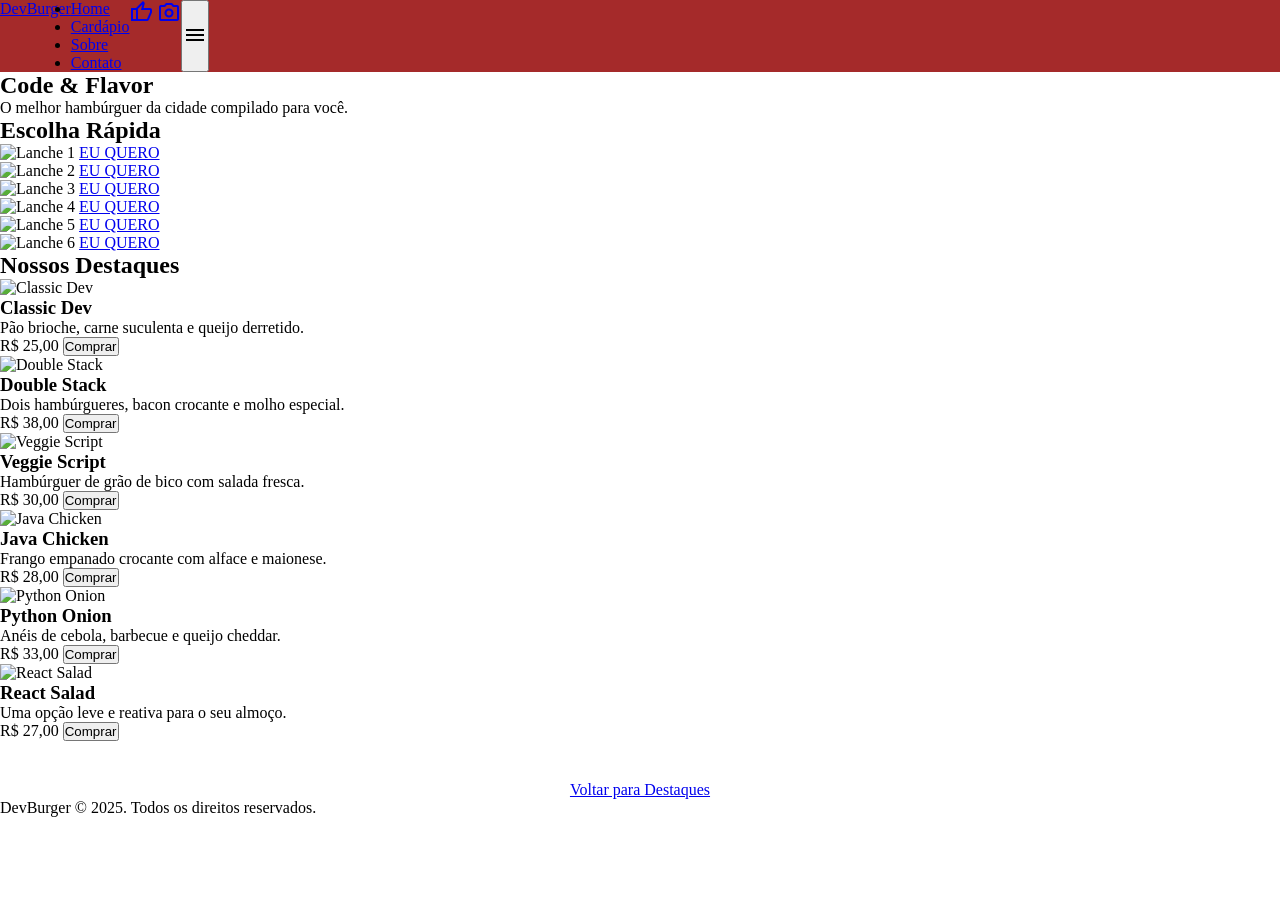
==== index.html @ b838c951 "Co-authored-by: Lorena Gonçalves <lorenagoncalves02@users.noreply.github.com> Co-authored-by: Luiza-" ====
<!DOCTYPE html>
<html lang="pt-br">
  <head>
    <meta charset="UTF-8" />
    <meta name="viewport" content="width=device-width, initial-scale=1.0" />
    <title>DevBurger - Flex & Grid 2025</title>

    <link rel="preconnect" href="https://fonts.googleapis.com" />
    <link rel="preconnect" href="https://fonts.gstatic.com" crossorigin />
    <link
      href="https://fonts.googleapis.com/css2?family=Roboto:wght@400;700&family=Oswald:wght@500&display=swap"
      rel="stylesheet"
    />
    <link
      rel="stylesheet"
      href="https://fonts.googleapis.com/css2?family=Material+Symbols+Outlined:opsz,wght,FILL,GRAD@24,400,0,0"
    />

<!-- Incluir os links para CSS (pode ter mais arquivos ou arquivos com nomes diferentes) -->
    <link rel="stylesheet" href="./src/styles/reset.css" />
    <link rel="stylesheet" href="./src/styles/variables.css" />
    <link rel="stylesheet" href="./src/styles/main.css" />
    <link rel="stylesheet" href="./src/styles/media.css" />
  </head>
  <body>

  <!-- Header e Navbar -->
    <header class="header">
      <div class="header__container">
        <a href="#" class="header__logo">DevBurger</a>

        <nav class="header__nav">
          <ul class="header__menu">
            <li class="header__item">
              <a href="#" class="header__link">Home</a>
            </li>
            <li class="header__item">
              <a href="#menu" class="header__link">Cardápio</a>
            </li>
            <li class="header__item">
              <a href="#" class="header__link">Sobre</a>
            </li>
            <li class="header__item">
              <a href="#" class="header__link">Contato</a>
            </li>
          </ul>
        </nav>

        <div class="header__social">
          <a href="#" class="header__icon"
            ><span class="material-symbols-outlined">thumb_up</span></a
          >
          <a href="#" class="header__icon"
            ><span class="material-symbols-outlined">photo_camera</span></a
          >
        </div>

        <button class="header__toggle">
          <span class="material-symbols-outlined">menu</span>
        </button>
      </div>
    </header>
    
<!-- Banner -->
    <section class="banner">
      <div class="banner__content">
        <h1 class="banner__title">
          Code & <span class="banner__title--highlight">Flavor</span>
        </h1>
        <p class="banner__subtitle">
          O melhor hambúrguer da cidade compilado para você.
        </p>
      </div>
    </section>

<!-- Escolha Rápida  -->
    <section class="categories">
      <div class="categories__container">
        <h2 class="categories__title">Escolha Rápida</h2>

        <div class="categories__list">
          <div class="category-item">
            <img
              src="https://images.pexels.com/photos/1639557/pexels-photo-1639557.jpeg?auto=compress&cs=tinysrgb&w=200"
              alt="Lanche 1"
              class="category-item__img"
            />
            <a href="#lanche-1" class="button button--small">EU QUERO</a>
          </div>

          <div class="category-item">
            <img
              src="https://images.pexels.com/photos/2983101/pexels-photo-2983101.jpeg?auto=compress&cs=tinysrgb&w=200"
              alt="Lanche 2"
              class="category-item__img"
            />
            <a href="#lanche-2" class="button button--small">EU QUERO</a>
          </div>

          <div class="category-item">
            <img
              src="https://images.pexels.com/photos/3219483/pexels-photo-3219483.jpeg?auto=compress&cs=tinysrgb&w=200"
              alt="Lanche 3"
              class="category-item__img"
            />
            <a href="#lanche-3" class="button button--small">EU QUERO</a>
          </div>

          <div class="category-item">
            <img
              src="https://images.pexels.com/photos/12034622/pexels-photo-12034622.jpeg"
              alt="Lanche 4"
              class="category-item__img"
            />
            <a href="#lanche-4" class="button button--small">EU QUERO</a>
          </div>

          <div class="category-item">
            <img
              src="https://images.pexels.com/photos/70497/pexels-photo-70497.jpeg?auto=compress&cs=tinysrgb&w=200"
              alt="Lanche 5"
              class="category-item__img"
            />
            <a href="#lanche-5" class="button button--small">EU QUERO</a>
          </div>

          <div class="category-item">
            <img
              src="https://images.pexels.com/photos/1199957/pexels-photo-1199957.jpeg?auto=compress&cs=tinysrgb&w=200"
              alt="Lanche 6"
              class="category-item__img"
            />
            <a href="#lanche-6" class="button button--small">EU QUERO</a>
          </div>
        </div>
      </div>
    </section>

<!-- Produtos do Menu -->
    <section class="products" id="menu">
      <div class="products__container">
        <h2 class="products__title">Nossos Destaques</h2>

        <div class="products__grid">
          <article class="card" id="lanche-1">
            <div class="card__image-wrapper">
              <img
                src="https://images.pexels.com/photos/1639557/pexels-photo-1639557.jpeg?auto=compress&cs=tinysrgb&w=600"
                alt="Classic Dev"
                class="card__image"
              />
            </div>
            <div class="card__body">
              <h3 class="card__title">Classic Dev</h3>
              <p class="card__description">
                Pão brioche, carne suculenta e queijo derretido.
              </p>
              <div class="card__footer">
                <span class="card__price">R$ 25,00</span>
                <button class="button button--small">Comprar</button>
              </div>
            </div>
          </article>

          <article class="card" id="lanche-2">
            <div class="card__image-wrapper">
              <img
                src="https://images.pexels.com/photos/2983101/pexels-photo-2983101.jpeg?auto=compress&cs=tinysrgb&w=600"
                alt="Double Stack"
                class="card__image"
              />
            </div>
            <div class="card__body">
              <h3 class="card__title">Double Stack</h3>
              <p class="card__description">
                Dois hambúrgueres, bacon crocante e molho especial.
              </p>
              <div class="card__footer">
                <span class="card__price">R$ 38,00</span>
                <button class="button button--small">Comprar</button>
              </div>
            </div>
          </article>

          <article class="card" id="lanche-3">
            <div class="card__image-wrapper">
              <img
                src="https://images.pexels.com/photos/3219483/pexels-photo-3219483.jpeg?auto=compress&cs=tinysrgb&w=600"
                alt="Veggie Script"
                class="card__image"
              />
            </div>
            <div class="card__body">
              <h3 class="card__title">Veggie Script</h3>
              <p class="card__description">
                Hambúrguer de grão de bico com salada fresca.
              </p>
              <div class="card__footer">
                <span class="card__price">R$ 30,00</span>
                <button class="button button--small">Comprar</button>
              </div>
            </div>
          </article>

          <article class="card" id="lanche-4">
            <div class="card__image-wrapper">
              <img
                src="https://images.pexels.com/photos/12034622/pexels-photo-12034622.jpeg"
                alt="Java Chicken"
                class="card__image"
              />
            </div>
            <div class="card__body">
              <h3 class="card__title">Java Chicken</h3>
              <p class="card__description">
                Frango empanado crocante com alface e maionese.
              </p>
              <div class="card__footer">
                <span class="card__price">R$ 28,00</span>
                <button class="button button--small">Comprar</button>
              </div>
            </div>
          </article>

          <article class="card" id="lanche-5">
            <div class="card__image-wrapper">
              <img
                src="https://images.pexels.com/photos/70497/pexels-photo-70497.jpeg?auto=compress&cs=tinysrgb&w=600"
                alt="Python Onion"
                class="card__image"
              />
            </div>
            <div class="card__body">
              <h3 class="card__title">Python Onion</h3>
              <p class="card__description">
                Anéis de cebola, barbecue e queijo cheddar.
              </p>
              <div class="card__footer">
                <span class="card__price">R$ 33,00</span>
                <button class="button button--small">Comprar</button>
              </div>
            </div>
          </article>

          <article class="card" id="lanche-6">
            <div class="card__image-wrapper">
              <img
                src="https://images.pexels.com/photos/1199957/pexels-photo-1199957.jpeg?auto=compress&cs=tinysrgb&w=600"
                alt="React Salad"
                class="card__image"
              />
            </div>
            <div class="card__body">
              <h3 class="card__title">React Salad</h3>
              <p class="card__description">
                Uma opção leve e reativa para o seu almoço.
              </p>
              <div class="card__footer">
                <span class="card__price">R$ 27,00</span>
                <button class="button button--small">Comprar</button>
              </div>
            </div>
          </article>
        </div>

        <div style="text-align: center; margin-top: 40px">
          <a href="#menu" class="button button--primary"
            >Voltar para Destaques</a
          >
        </div>
      </div>
    </section>

<!-- Rodapé -->
    <footer class="footer">
      <p class="footer__text">
        DevBurger © 2025. Todos os direitos reservados.
      </p>
    </footer>
  </body>
</html>
---- src/styles/main.css ----
.header__container{
    /* coloquei a cor no background*/
    background-color: brown;
    display: flex;

}
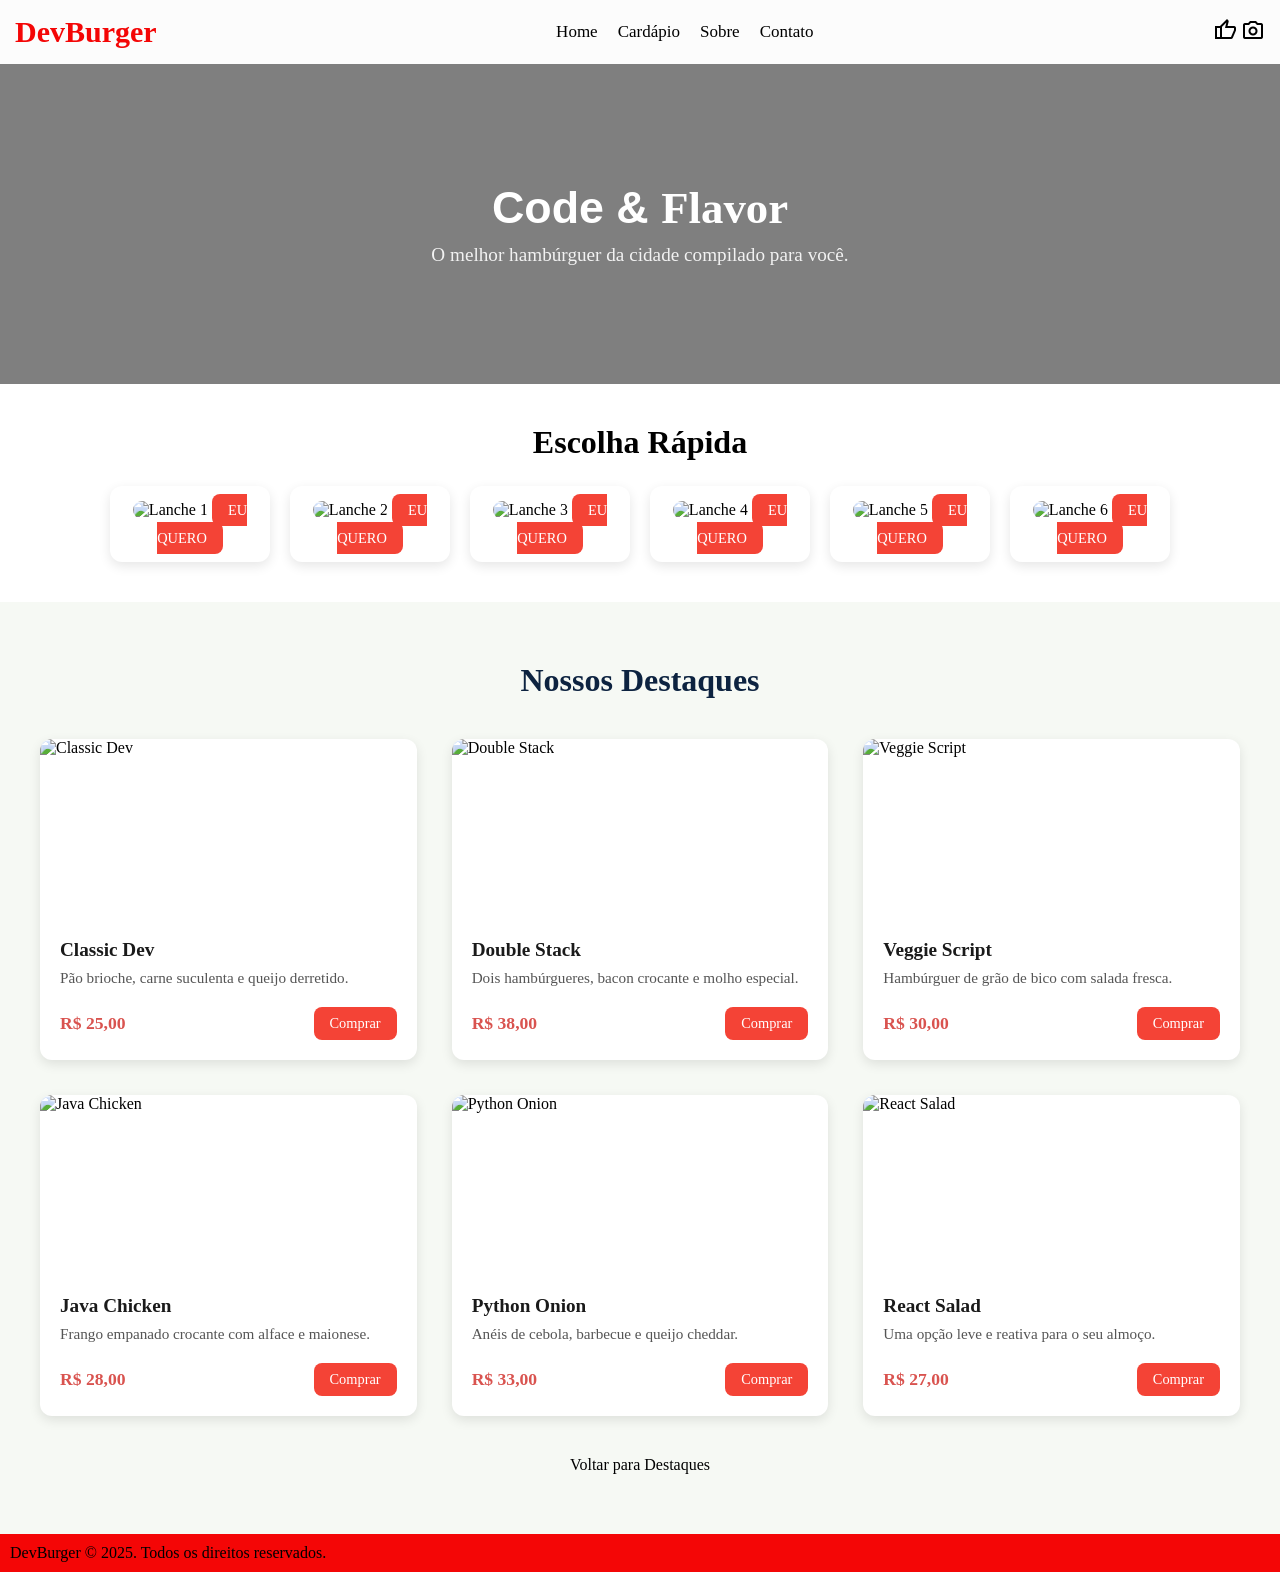
==== commit 27e1c687: "ACABEI POR AGORA Co-authored-by: Luiza-Rangel <Luiza-Rangel@users.noreply.github.com> Co-authored-by" ====
--- a/index.html
+++ b/index.html
@@ -24,7 +24,7 @@
   </head>
   <body>
 
-  <!-- Header e Navbar -->
+  <!-- Header e Navbar: Jolia-->
     <header class="header">
       <div class="header__container">
         <a href="#" class="header__logo">DevBurger</a>
--- a/src/styles/main.css
+++ b/src/styles/main.css
@@ -1,9 +1,256 @@
 .header__container{
     /* coloquei a cor no background*/
-    background-color: brown;
-    display: flex;
-
-}
-
-
-
+    background-color: rgb(252, 252, 252);
+    display: flex;
+    justify-content: space-between;   
+    flex-wrap: wrap;
+    align-items: center;
+    padding: 20px;
+}
+.header__logo{
+    font-size: 30px;
+    color: #f40606;
+    text-decoration: none;
+    font-weight: bold;
+}
+
+.header__menu{
+    gap:20px;
+    display: flex;
+    justify-content: center;
+    list-style: none;
+
+}
+
+.header__link{
+    font-size: 17px;
+
+    color: #000000;
+    text-decoration: none;
+}
+
+.header__icon{
+    font-size: 17px;
+    font-family:'Times New Roman', Times, serif;
+    color: #000000;
+    text-decoration: none;
+}
+
+.header__toggle{
+  display: none;
+
+}
+
+
+/*--------------------------------------------luiza - banner --------------------------------------------*/
+
+.banner {
+  height: 320px;
+  width: 100%;
+  background-image: url('https://images.pexels.com/photos/12034622/pexels-photo-12034622.jpeg');
+  background-size: cover;
+  background-position: center;
+  text-align: center;
+
+  display: flex;
+  flex-direction: column;
+  justify-content: center;
+
+  color: white;
+  position: relative; /* Necessário pro overlay */
+}
+
+/* Escurece a imagem */
+.banner::before {
+  content: "";
+  position: absolute;
+  inset: 0;
+  background-color: rgba(0,0,0,0.5); 
+  /* 0.3 = mais claro | 0.5 = médio | 0.7 = bem escuro */
+}
+
+/*Mantém o texto na frente do overlay */
+.banner__content {
+  position: relative;
+  z-index: 1;
+}
+
+.banner__title {
+  font-size: 2.8rem;
+  font-family: 'Oswald', sans-serif;
+}
+
+.banner__title--highlight {
+  color: var(--primary-color);
+}
+
+.banner__subtitle {
+  margin-top: 10px;
+  font-size: 1.2rem;
+  opacity: 0.9;
+}
+
+
+
+
+/* -----------------------------------------------pablo------------------------------------------------- */
+.products {
+  padding: 60px 20px;
+  background: #f6f9f4; /* cor de fundo semelhante ao da imagem */
+}
+
+/* Container */
+.products__container {
+  max-width: 1200px;
+  margin: 0 auto;
+}
+
+.products__title {
+  text-align: center;
+  font-size: 2rem;
+  margin-bottom: 40px;
+  color: #0d2340; /* mais escuro, como na imagem */
+  
+}
+
+/* GRID */
+.products__grid {
+  display: grid;
+  grid-template-columns: repeat(3, 1fr);
+  gap: 35px;
+}
+
+/* CARD */
+.card {
+  background: #fff;
+  border-radius: 12px;
+  overflow: hidden; /* para imagem colar nas bordas */
+  box-shadow: 0 4px 12px rgba(0,0,0,0.1);
+  transition: transform 0.2s ease, box-shadow 0.2s ease;
+}
+
+.card:hover {
+  transform: translateY(-4px);
+  box-shadow: 0 8px 20px rgba(0,0,0,0.12);
+}
+
+/* Imagem */
+.card__image-wrapper {
+  width: 100%;
+  height: 180px;
+  overflow: hidden;
+}
+
+.card__image {
+  width: 100%;
+  height: 100%;
+  object-fit: cover;
+}
+
+/* Corpo do card */
+.card__body {
+  padding: 20px;
+}
+
+.card__title {
+  font-size: 1.2rem;
+  margin-bottom: 8px;
+  color: #1a1a1a;
+  font-weight: 700;
+}
+
+.card__description {
+  font-size: 0.95rem;
+  color: #555;
+  margin-bottom: 20px;
+}
+
+/* Footer */
+.card__footer {
+  display: flex;
+  justify-content: space-between;
+  align-items: center;
+}
+
+.card__price {
+  font-weight: bold;
+  font-size: 1.1rem;
+  color: #d9534f;
+}
+
+/* Botão */
+.button--small {
+  padding: 8px 16px;
+  font-size: 0.9rem;
+  background: #f44336;
+  color: #fff;
+  border-radius: 8px;
+  border: none;
+  cursor: pointer;
+  transition: opacity .2s;
+}
+
+.button--small:hover {
+  opacity: 0.8;
+}
+
+
+/* ----------------------------------------------lorena------------------------------------------------- */
+
+/* Espaçamento interno da seção */
+.categories {
+  padding: 40px 20px;
+}
+
+/* Título centralizado com tamanho maior */
+.categories__title {
+  text-align: center;
+  font-size: 2rem;
+  margin-bottom: 25px;
+}
+
+/* Área onde ficam os cards (lado a lado, quebram linha, centralizados) */
+.categories__list {
+  display: flex; 
+  flex-wrap: wrap;
+  justify-content: center;
+  gap: 20px;
+}
+
+/* Card individual: fundo branco, arredondado e com sombra */
+.category-item {
+  background: white;
+  padding: 15px;
+  border-radius: 12px;
+  box-shadow: 0 4px 12px rgba(0,0,0,0.1);
+  text-align: center;
+  width: 160px;
+}
+
+/* Imagem do card ocupando todo o espaço do card */
+.category-item__img {
+  width: 100%;
+  border-radius: 10px;
+  margin-bottom: 10px;
+}
+
+
+/* ----------------------------------------footer------------------------------------------------------ */
+.footer{
+    background-color: #f40606;
+    display: flex;
+    justify-content: space-between;   
+    flex-wrap: wrap;
+    padding: 10px;
+    text-align: center;
+}
+
+.footer__text{
+    display: flex;
+    text-align: center;
+   
+}
+
+/*------------------------*/
+
+
--- a/src/styles/media.css
+++ b/src/styles/media.css
@@ -0,0 +1,21 @@
+@media (max-width: 600px) {
+  .products__grid {
+    grid-template-columns: 1fr;
+  }
+}
+
+
+/* --------------------------------------------------------------------------------------------- */
+@media(max-width: 600px){
+}
+    .header__container{
+    background-color: rgb(252, 252, 252);
+    display: flex;
+    justify-content: space-between;   
+    flex-wrap: wrap;
+    align-items: center;
+    padding: 15px;
+}
+    .header__logo{
+        
+    }
